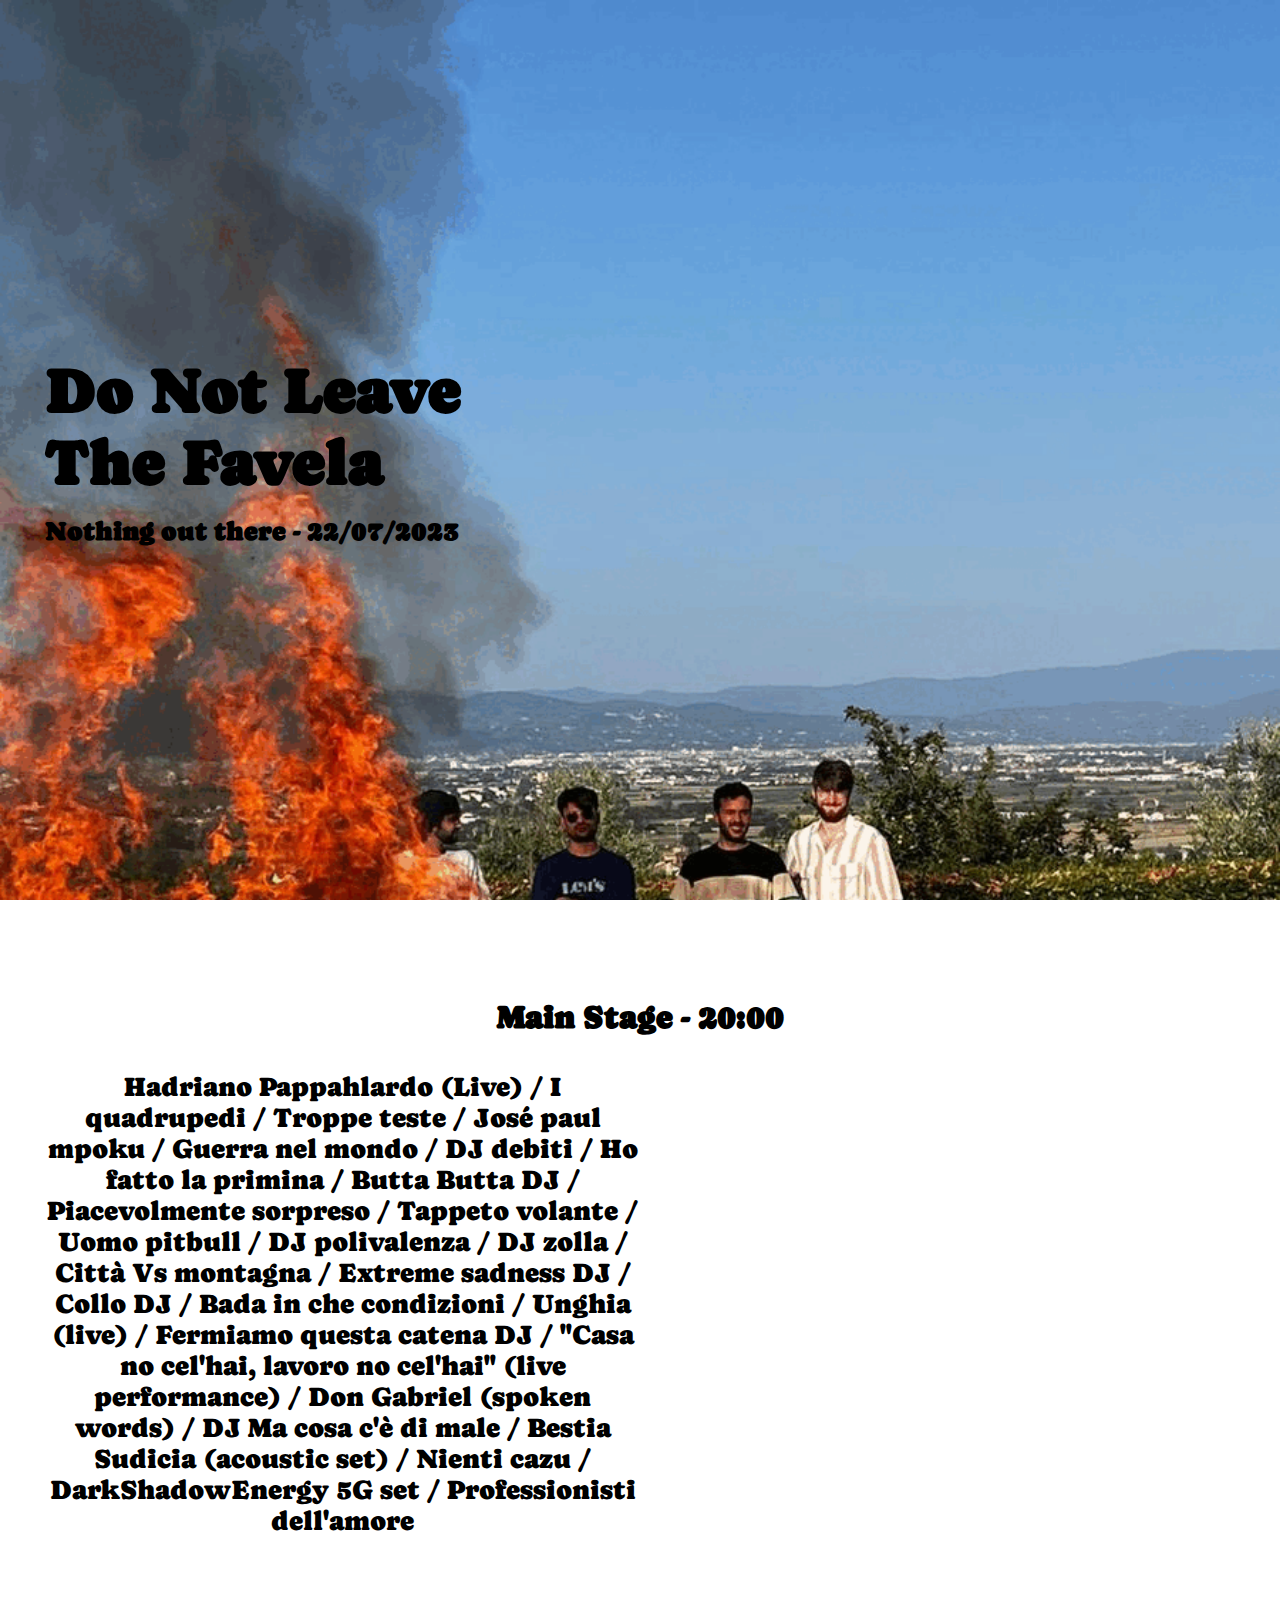
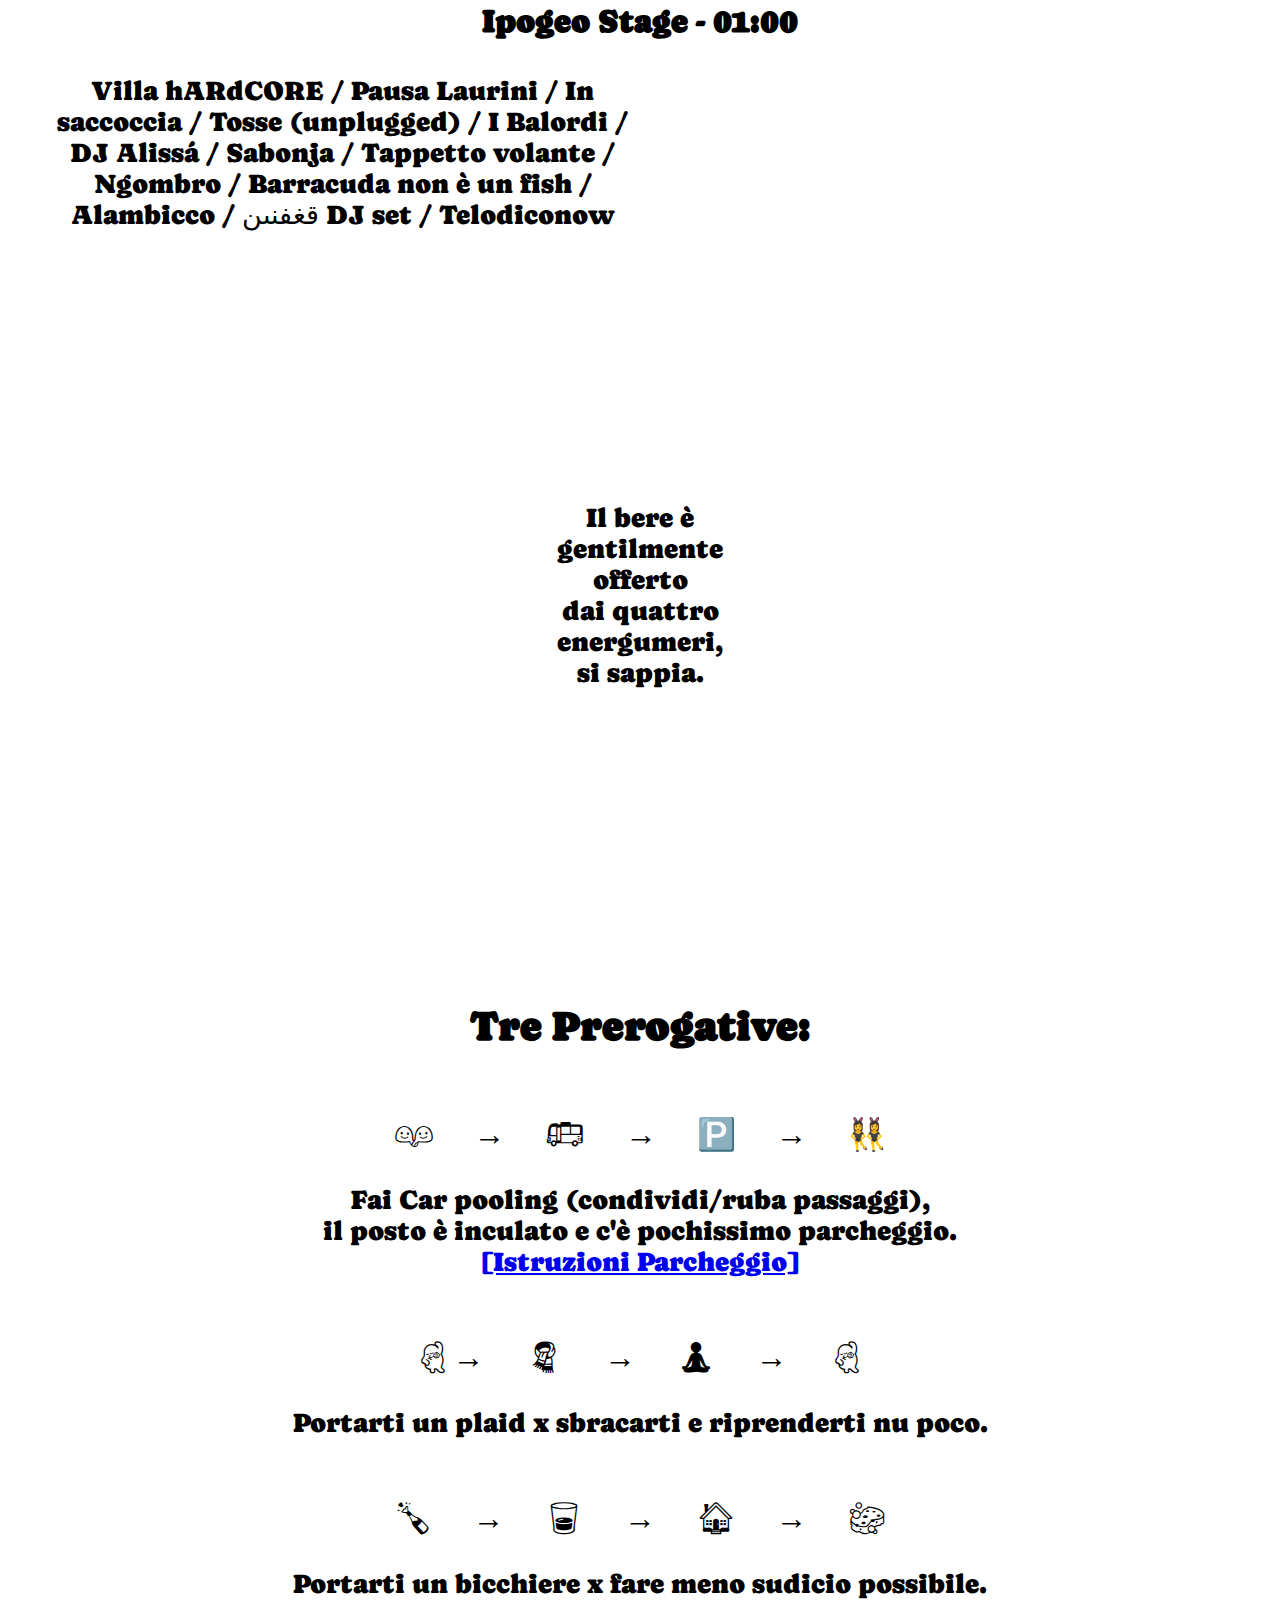
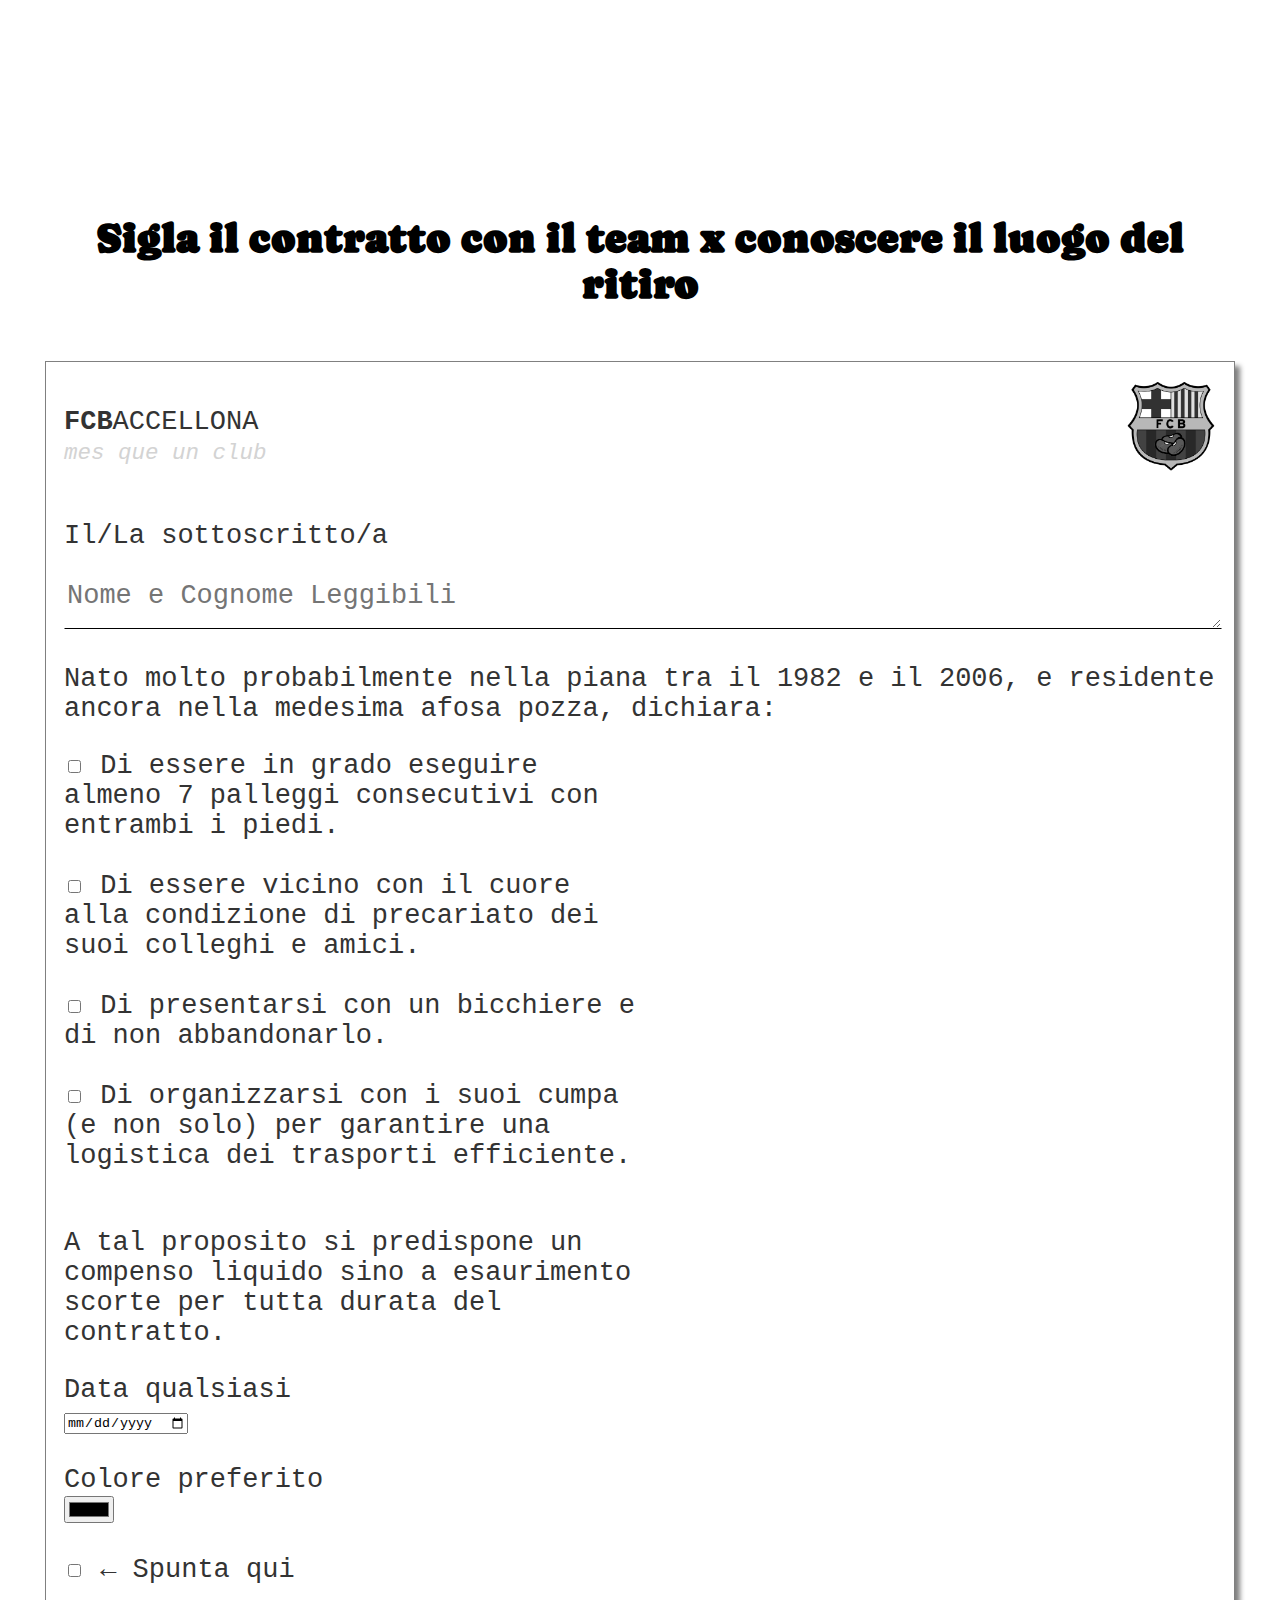
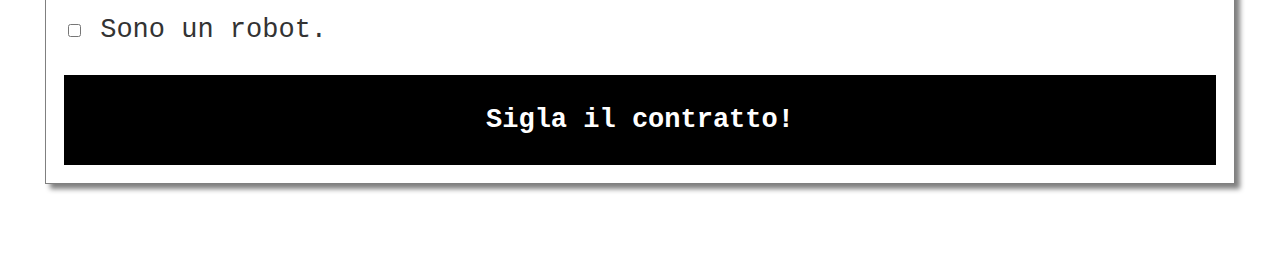
==== index.html @ a739207e "fill" ====
<!DOCTYPE html>
<html lang="en">
<head>
    <meta charset="UTF-8">
    <meta name="viewport" content="width=device-width, initial-scale=1.0">
    <title>Do not leave it!</title>
    <link rel="stylesheet" href="style.css">
    <link rel="preconnect" href="https://fonts.googleapis.com">
    <link rel="preconnect" href="https://fonts.gstatic.com" crossorigin>
    <!-- <link href="https://fonts.googleapis.com/css2?family=Caprasimo&display=swap" rel="stylesheet">
    <link rel="preconnect" href="https://fonts.googleapis.com"> -->
    <link rel="preconnect" href="https://fonts.gstatic.com" crossorigin>
    <link href="https://fonts.googleapis.com/css2?family=Caprasimo&family=Noto+Emoji:wght@600&display=swap" rel="stylesheet">
</head>
<body>
    <div class="main">
    <img src="./src/img/cover.gif" alt="cover" class="cover">
    <div class="title">
        <h1>Do Not Leave <br> The Favela</h1>
        <h5>Nothing out there - 22/07/2023</h5>
    </div>
    <div class="show">
        <h3>Main Stage - 20:00</h3>
        <p>
            Hadriano Pappahlardo (Live)
            / I quadrupedi 
            / Troppe teste
            / José paul mpoku
            / Guerra nel mondo
            / DJ debiti 
            / Ho fatto la primina
            / Butta Butta DJ
            / Piacevolmente sorpreso
            / Tappeto volante
            / Uomo pitbull
            / DJ polivalenza 
            / DJ zolla
            / Città Vs montagna
            / Extreme sadness DJ
            / Collo DJ
            / Bada in che condizioni
            / Unghia (live)
            / Fermiamo questa catena DJ
            / "Casa no cel'hai, lavoro no cel'hai" (live performance)
            / Don Gabriel (spoken words)
            / DJ Ma cosa c'è di male  
            / Bestia Sudicia (acoustic set)
            / Nienti cazu
            / DarkShadowEnergy 5G set
            / Professionisti dell'amore 
        </p>

        <br>

        <h3>Ipogeo Stage - 01:00</h3>
        <p>
            Villa hARdCORE
            / Pausa Laurini
            / In saccoccia
            / Tosse (unplugged)
            / I Balordi
            / DJ Alissá
            / Sabonja
            / Tappetto volante
            / Ngombro
            / Barracuda non è un fish
            / Alambicco
            / قغفنىن DJ set
            / Telodiconow
        </p>
    </div>
    <div class="ob">
        <!-- <h1 class="blink_me">:::::::::::::::::::</h1>
        <h1 class="blink_me">OPEN BAR</h1>
        <h1 class="blink_me">:::::::::::::::::::</h1> -->
        <p>
            Il bere è gentilmente offerto
            <br>
            dai quattro energumeri, 
            <br>
            si sappia.
        </p>
    </div>
    <div class="wyn">
        <br><br>
        <h2>Tre Prerogative:</h2>
        <ul>
            <br>
            <li class="nunito">🧑‍🤝‍🧑 → 🚌 → 🅿️ → 👯‍♀️</li>
            <br>
            <li>
                Fai Car pooling (condividi/ruba passaggi),
                <br>
                il posto è inculato e c'è pochissimo parcheggio.
                <br>
                <a href="#contratto">[Istruzioni Parcheggio]</a>
            </li>
            <br>
            <br>
            <li class="nunito">💃→ 🧣 → 🧘 → 💃</li>
            <br>
            <li>
                Portarti un plaid x sbracarti e riprenderti nu poco.
            </li>
            <br>
            <br>
            <li class="nunito">🍾 → 🥃 → 🏠 → 🧽</li>
            <br>
            <li>
                Portarti un bicchiere x fare meno sudicio possibile.
            </li>
        </ul>
    </div>
    <div id="contratto" class="contratto">
        <h2>Sigla il contratto con il team x conoscere il luogo del ritiro</h2>
        <div class="baccellona">

            <div class="fake">
                <p class="team_info">
                    <b>FCB</b>ACCELLONA
                    <br>
                    <i>mes que un club</i>
                    <br>
                </p>
                <img class="team" src="./src/img/FC_Barcelona_(crest).svg.png" alt="logo_fcb">
            </div>

            <form action="./map.html">
                <p>
                    Il/La sottoscritto/a
                </p>
                    <textarea name="" id="player" cols="30" rows="10" placeholder="Nome e Cognome Leggibili"></textarea>
                </p>
                    Nato molto probabilmente nella piana tra il 1982 e il 2006, e residente ancora nella medesima afosa pozza, dichiara:
                <p>
                <input type="checkbox" id="vehicle5" name="vehicle5" value="palla">
                <label for="vehicle5"> Di essere in grado eseguire almeno 7 palleggi consecutivi con entrambi i piedi.</label><br><br>
                <input type="checkbox" id="vehicle1" name="vehicle1" value="Bike">
                <label for="vehicle1"> Di essere vicino con il cuore alla condizione di precariato dei suoi colleghi e amici.</label><br><br>
                <input type="checkbox" id="vehicle2" name="vehicle2" value="Car">
                <label for="vehicle2"> Di presentarsi con un bicchiere e di non abbandonarlo.</label><br><br>
                <input type="checkbox" id="vehicle3" name="vehicle3" value="Boat">
                <label for="vehicle3"> Di organizzarsi con i suoi cumpa (e non solo) per garantire una logistica dei trasporti efficiente.</label><br><br>
                
                <p>
                    A tal proposito si predispone un compenso liquido sino a esaurimento scorte per tutta durata del contratto. 
                </p>
                
                <label for="data"> Data qualsiasi</label><br>
                <input type="date" name="data" id=""><br><br>
                <label for="color"> Colore preferito</label><br>
                <input type="color" name="color" id=""><br><br>
                <input type="checkbox" name="spunta" id="">
                <label for="spunta"> ← Spunta qui</label><br><br>
                <input type="checkbox" id="vehicle4" name="vehicle4" value="Boat">
                <label for="vehicle4"> Sono un robot.</label><br><br>
                <input type="submit" value="Sigla il contratto!">
              </form>
        </div>
    </div>
</div>
</body>
</html>
---- style.css ----
html, body{
    margin: 0;
    padding: 0;
    /* height: 100vh;
    width: 100%; */
    font-family: 'Caprasimo', cursive;
    font-size: 3vh;
}

div{
    display: flex;
    flex-direction: column;
    /* align-items: center; */
    justify-content: center;
    
    align-self: center;
    /* text-align: center; */

}

.main{
    padding: 0 5vh;
    display: flex;
    flex-direction: column;
    /* justify-content: center; */
    /* align-items: center; */

}

.title{
    font-size: 6vh;
    height: 100vh;
    align-self: flex-start;
    text-align: start;
    /* align-items: center; */
}

.cover{
    top: 0;
    right: 0;
    height: 80vh;
    padding: 10vh 18vh;
    z-index: -1;
    padding-left: 0;
}

h1, h2, h3, h4, h5, h6{
    margin: 1vh 0;
    font-family: 'Caprasimo', cursive;
}

.show{
    font-size: 3vh;
    /* align-items: center; */
}

.wyn{
    height: auto;
    text-align: center;
}

ul {
    list-style-type: none;
    list-style-position: outside;
    padding: 0;
  }

.nunito{
    font-family: 'Noto Emoji', sans-serif;
    font-size: 6vh;
}

.ob{
    min-height: 75vh;
    align-items: center;
    text-align: center;
    /* font-size: large; */
}

.contratto{
    width: 100%;
    margin-top: 20vh;
    /* margin-bottom: 10vh; */
}

.baccellona{
    margin: 5vh 0;
    font-family: monospace;
    color: #333333;
    /* font-weight: 300; */
    /* min-width: 100%; */
    width: 90%;
    border: 1px solid gray;
    box-shadow: 5px 5px 5px grey;
    padding: 5vh;
}

.fake{
    padding: 0;
    flex-direction: row;
    width: 100%;
    justify-content: space-between;
}

.team{
    height: auto;
    width: 10vh;
    -webkit-filter: grayscale(100%); /* Safari 6.0 - 9.0 */
    filter: grayscale(100%);
    margin-bottom: 2.5vh;
}


i{
    color: lightgrey;
    font-size: smaller;
}

input[type=button], input[type=submit], input[type=reset] {
    background-color: black;
    border: none;
    color: white;
    padding: 16px 32px;
    text-decoration: none;
    width: 100%;
    font-family: monospace;

    /* font-family: 'Caprasimo', cursive; */
    font-weight: bold;
    font-size: 3vh;
    height: 10vh;
    cursor: pointer;
    transition: all 0.1s ease-in;
  }

input[type=button]:hover, input[type=submit]:hover, input[type=reset]:hover {
    background-color: orangered;
  }


#player{
    width: 100%;
    height: 5vh!important;
    margin: 0;
    font-size: 3vh;
    border: none;
    background-color: white;
    border: 1px solid white;
    border-bottom: 1px solid black;
    outline: white;
}

.map_main{
    width: 100%;
    padding: 0;
    display: flex;
    flex-direction: column;
    align-items: center;
    justify-content: center;
}

.map_main p{
    text-align: center;
    /* width: 40%; */
}
.map_main h1, p{
    width: 50%;
}
.map_main img{
    width: 50%;
    margin-top: 10vh;
}



  @media screen and (min-width: 1800px) {
    .cover{
        position: fixed;
        
    }

    .main{
        width: 55%;
    }
  }

  @media screen and (max-width: 1800px) {

    .main{
        /* width: 90vw; */
        padding: 0;
    }

    .title{
        background-image: url(./src/img/cover.gif);
        background-repeat: no-repeat;
        background-size: cover;
        font-size: 3.5vh;
        width: 100%;
        /* min-height: 100%; */
        margin-bottom: 10vh;
        /* align-items: center; */
        /* padding: 5vh; */
    }

    .title  h1, h5{
        z-index: 100!important;
        padding-left: 5vh;
    }
    
    .cover{
        display: none;
    }

    .show{
        font-size: 3vh;
        text-align: center;
        padding: 0 5vh;
    }

    .nunito{
        font-family: 'Noto Emoji', sans-serif;
        font-size: 3.5vh;
    }
    
    .ob{
        height: 60%;
    }

    .wyn{
        height: auto;
        text-align: center;
        padding: 0 5vh;
    }
    
    .contratto{
        width: 100%;
    }

    .contratto h2{
        padding: 0 5vh;
        text-align: center;
    }

    .baccellona{
        /* max-width: 100%; */
        padding: 2vh;
        align-self: center;

    }

    .map_main{
        width: 100%;
    }

}

  @media screen and (max-width: 600px) {

    .title  h1, h5{
        z-index: 100!important;
        padding-left: 5vh;
    }
    
    .cover{
        display: none;
    }

    .show{
        font-size: 3vh;
        text-align: center;
        padding: 0 5vh;
    }

    .nunito{
        font-family: 'Noto Emoji', sans-serif;
        font-size: 3.5vh;
    }
    
    .contratto{
        width: 90%;
    }

    .baccellona{
        /* max-width: 100%; */
        padding: 2vh;
        align-self: center;

    }

}
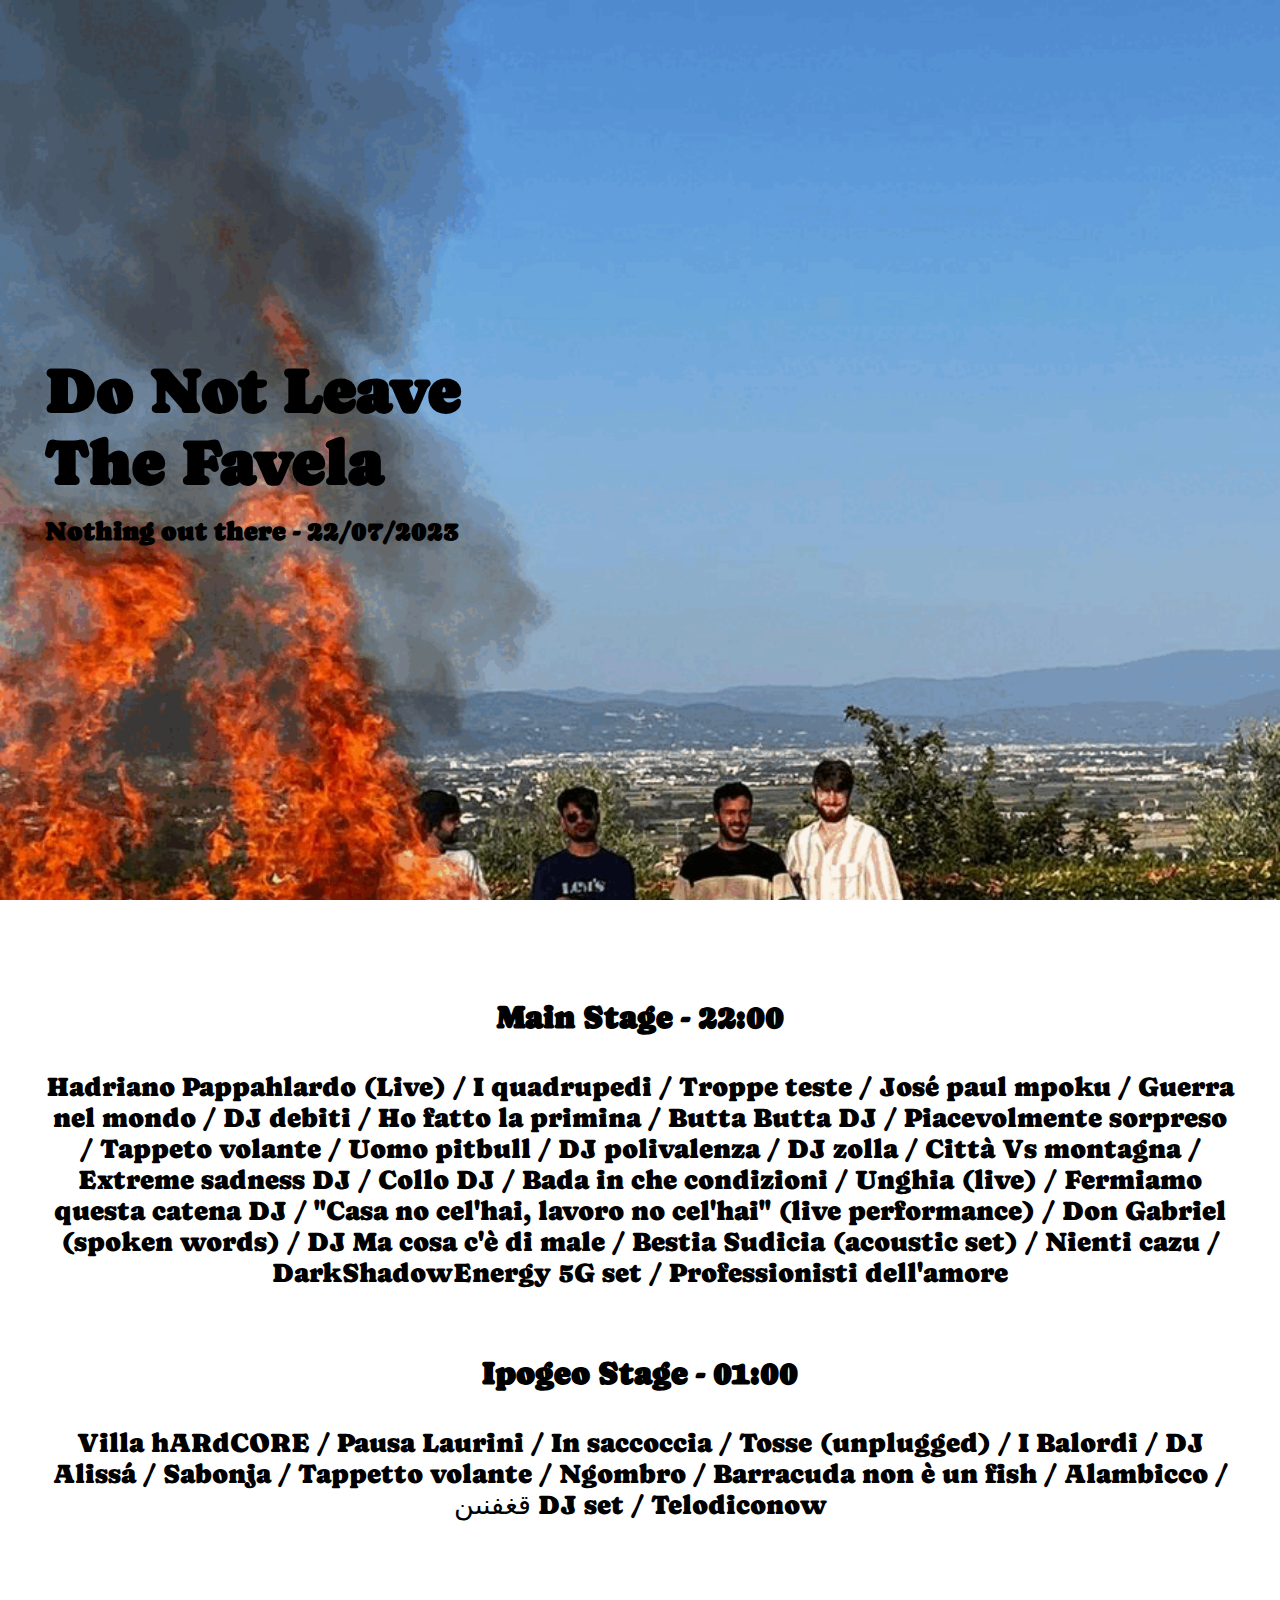
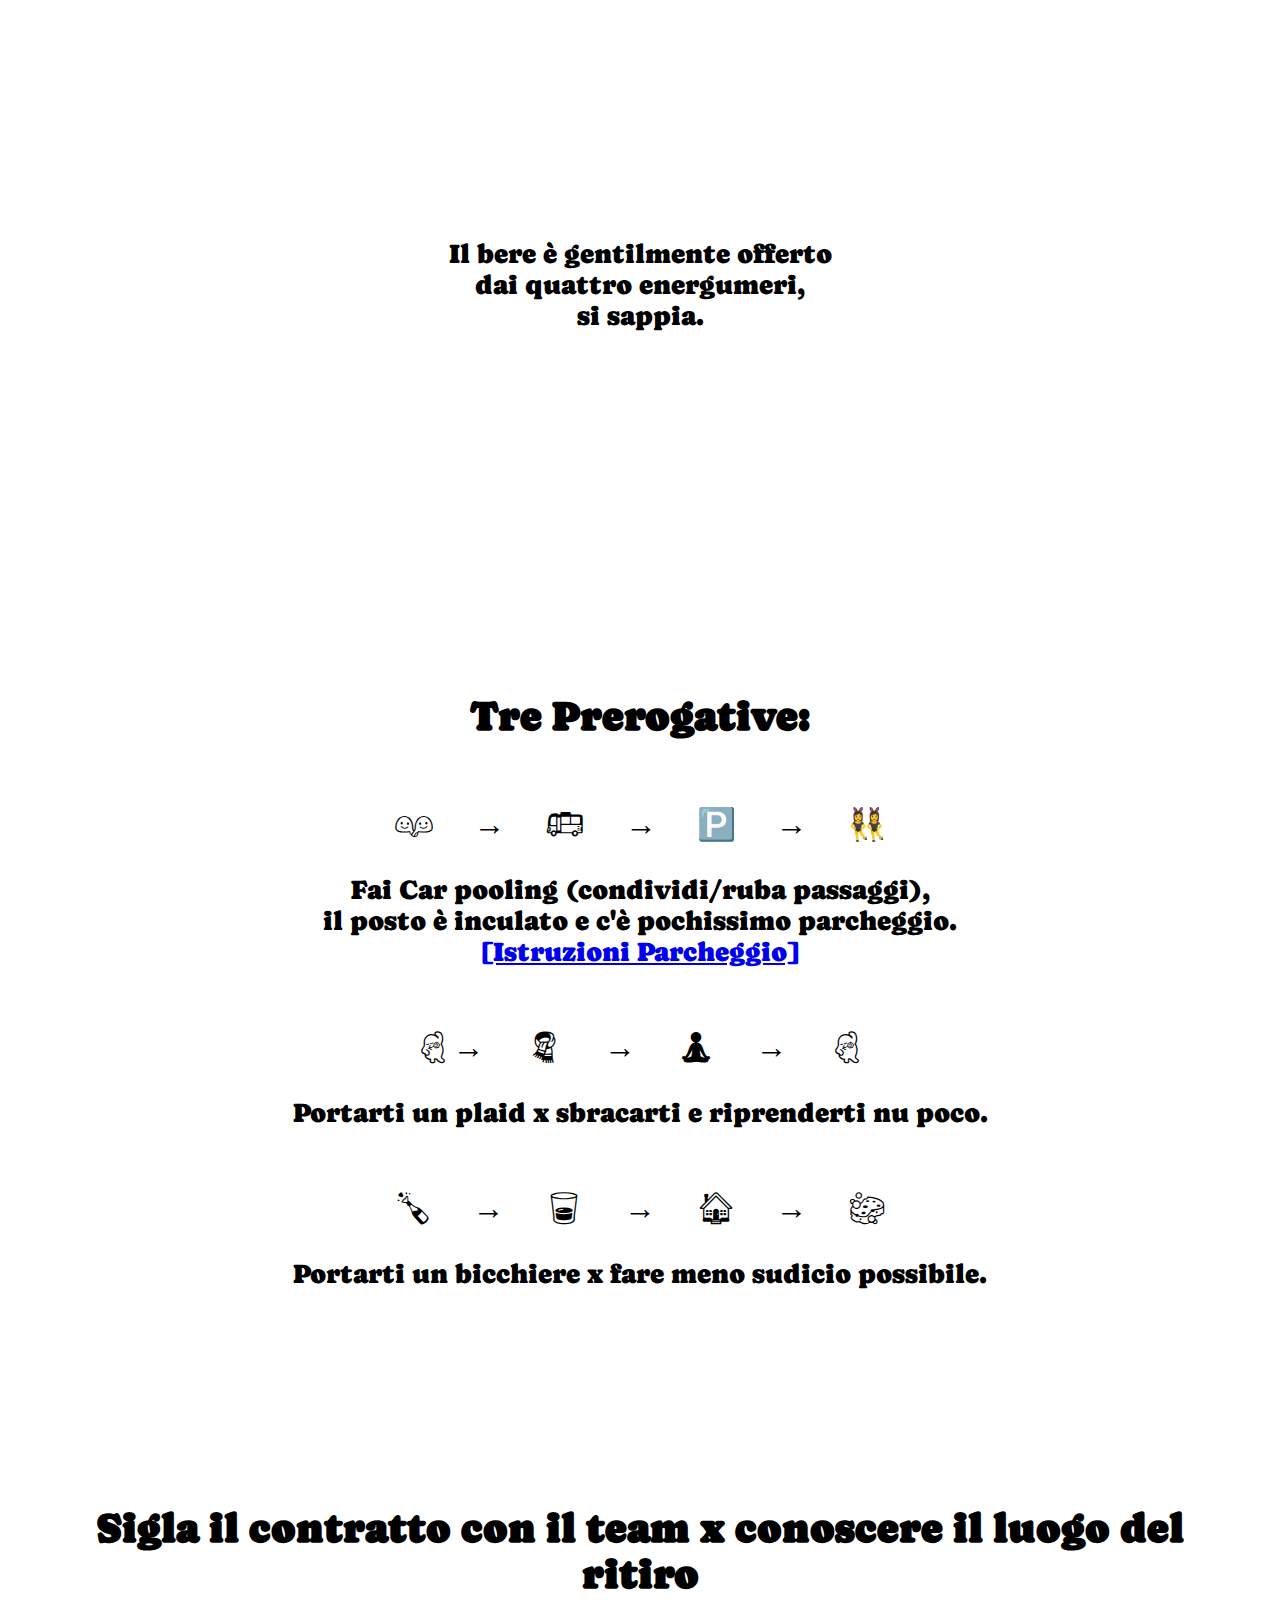
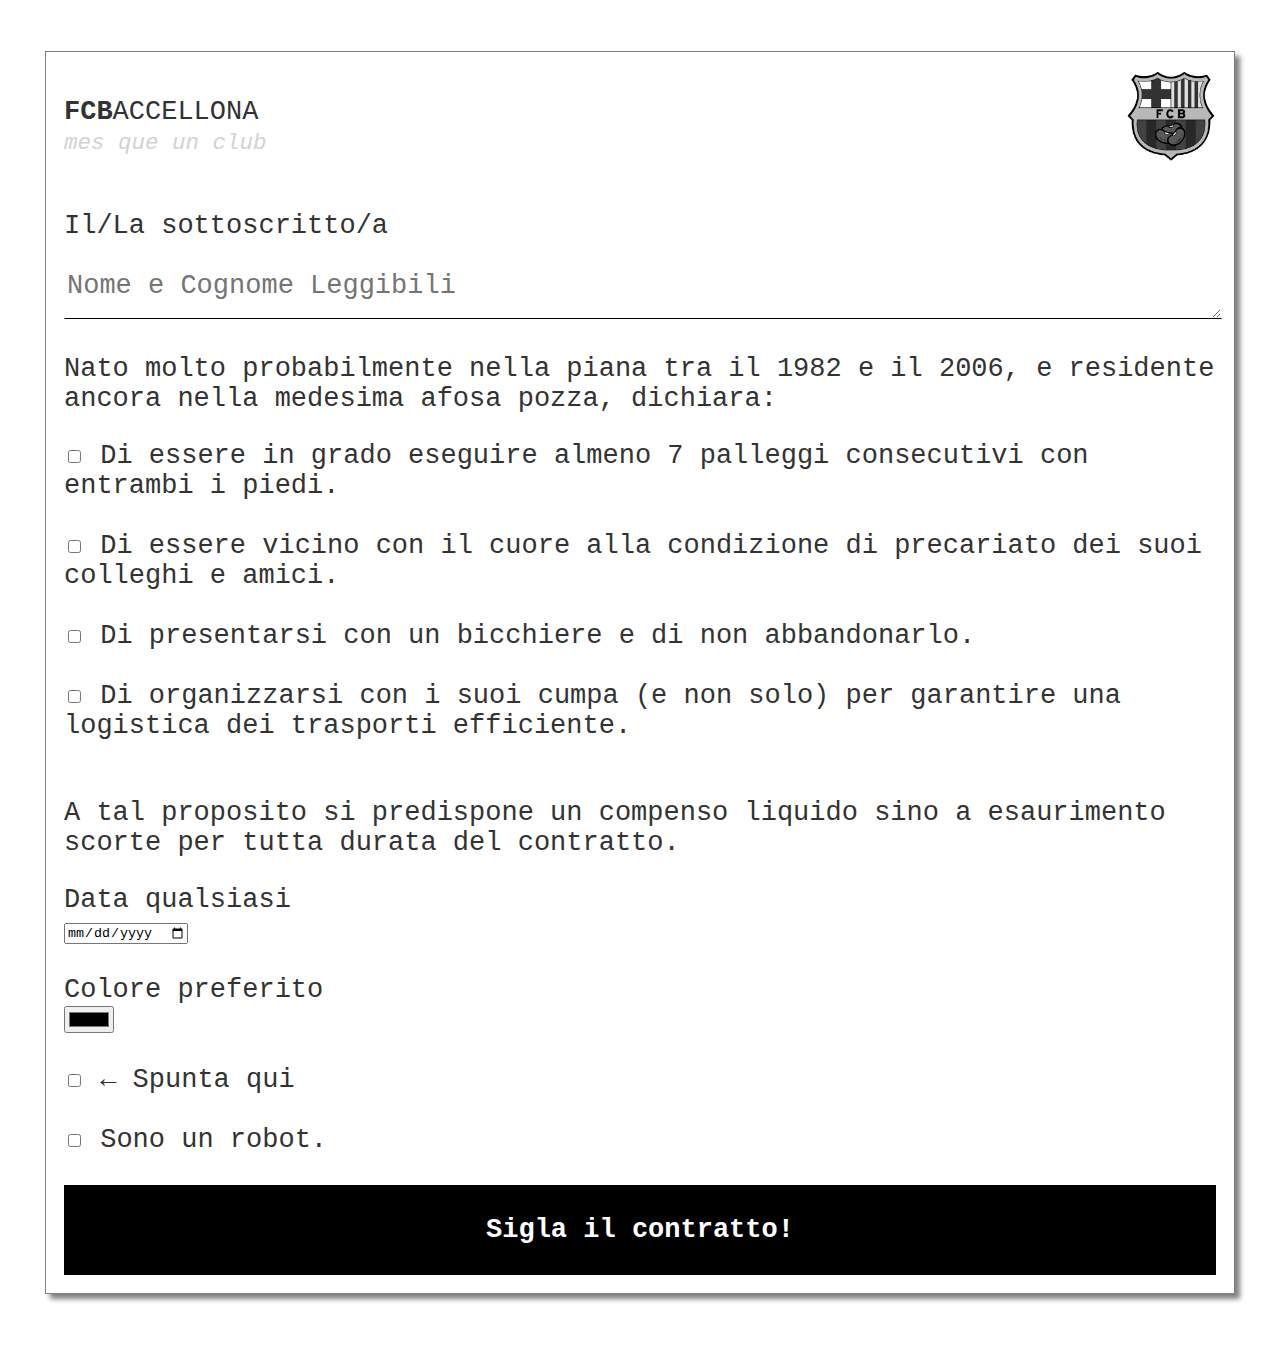
==== commit 84d6972b: "grammar" ====
--- a/index.html
+++ b/index.html
@@ -20,7 +20,7 @@
         <h5>Nothing out there - 22/07/2023</h5>
     </div>
     <div class="show">
-        <h3>Main Stage - 20:00</h3>
+        <h3>Main Stage - 22:00</h3>
         <p>
             Hadriano Pappahlardo (Live)
             / I quadrupedi 
--- a/style.css
+++ b/style.css
@@ -161,9 +161,10 @@
 
 .map_main p{
     text-align: center;
+    width: 50%;
     /* width: 40%; */
 }
-.map_main h1, p{
+.map_main h1{
     width: 50%;
 }
 .map_main img{
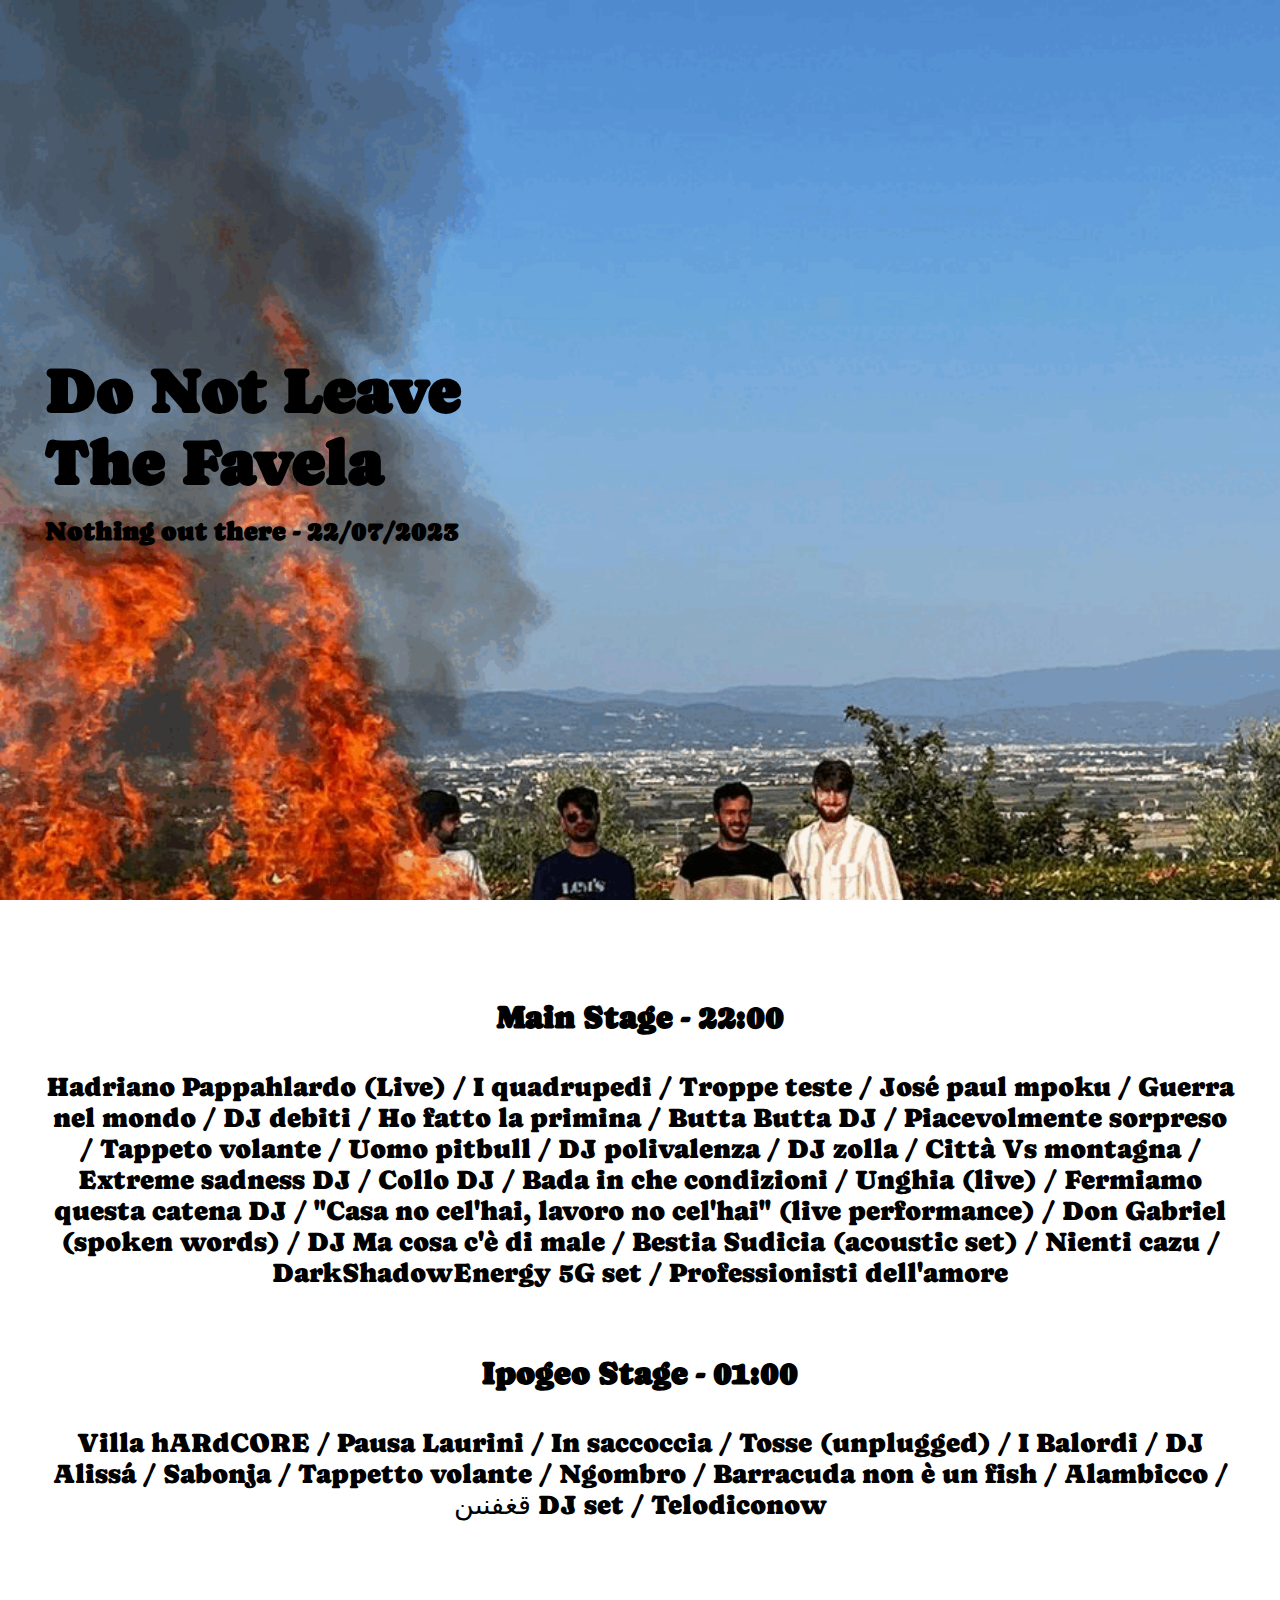
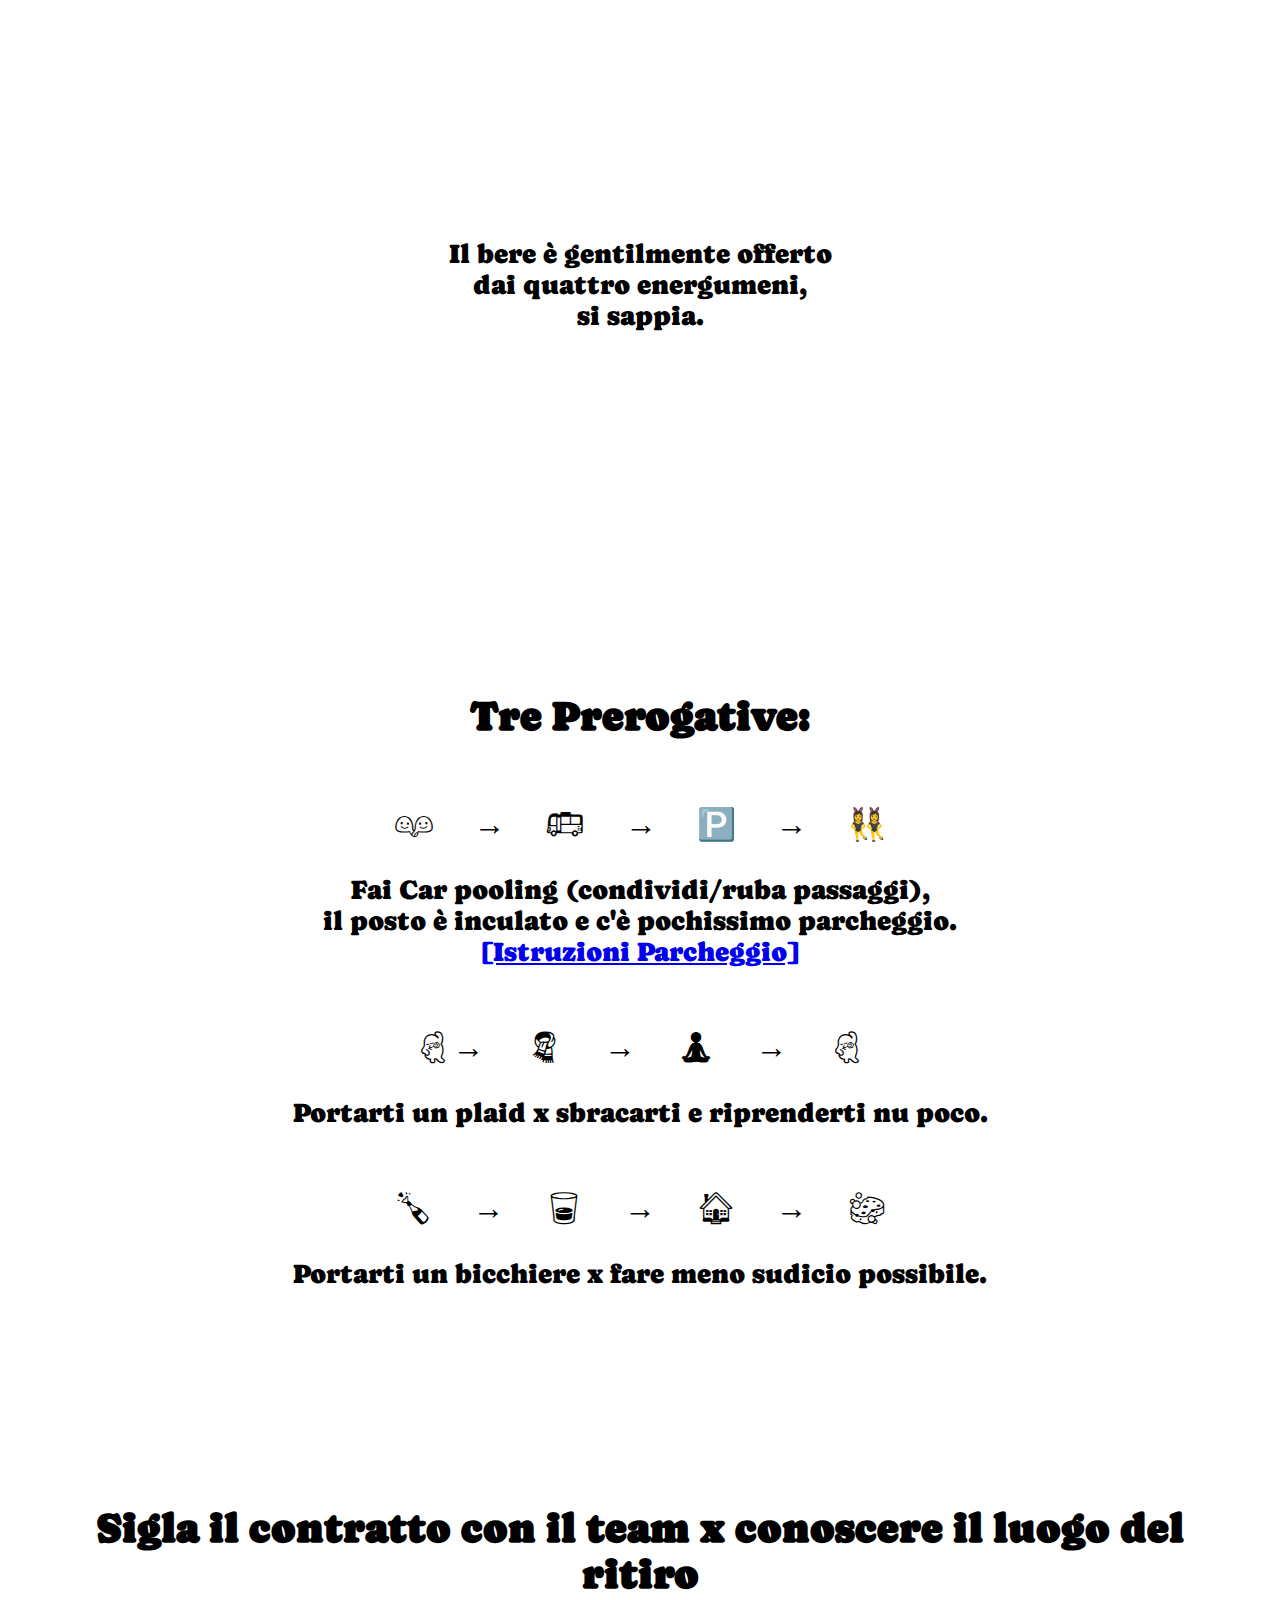
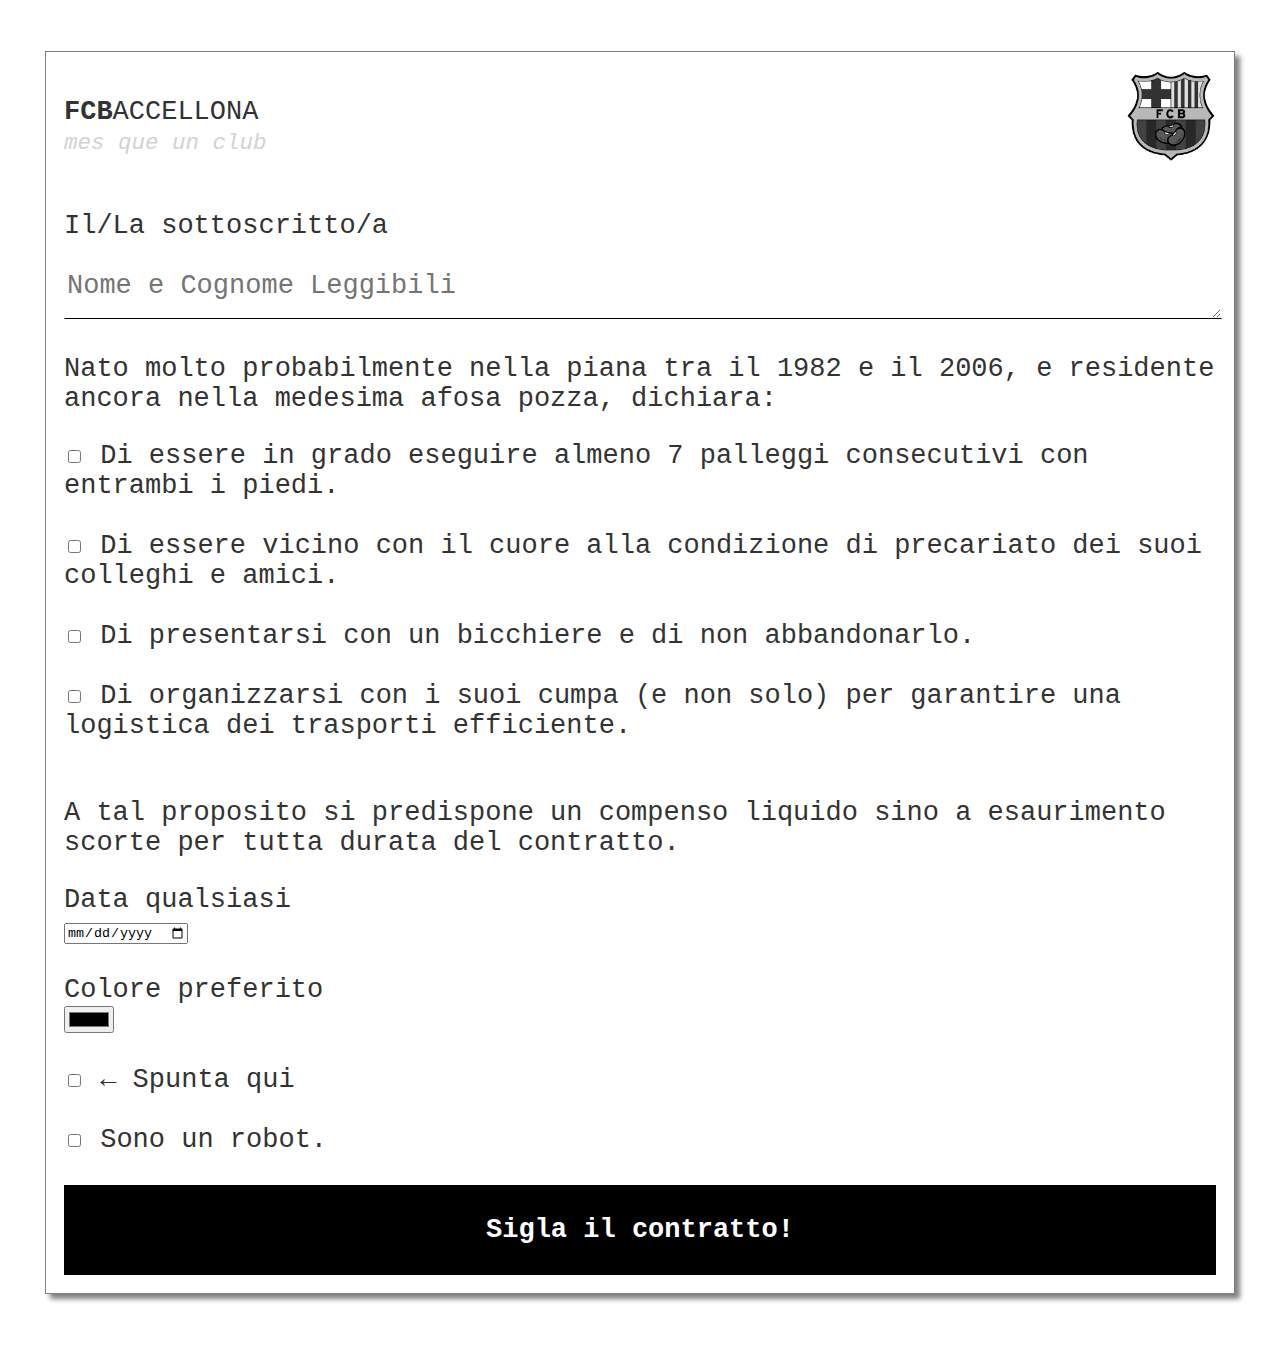
==== commit 33d5ca78: "grammar" ====
--- a/index.html
+++ b/index.html
@@ -76,7 +76,7 @@
         <p>
             Il bere è gentilmente offerto
             <br>
-            dai quattro energumeri, 
+            dai quattro energumeni, 
             <br>
             si sappia.
         </p>
